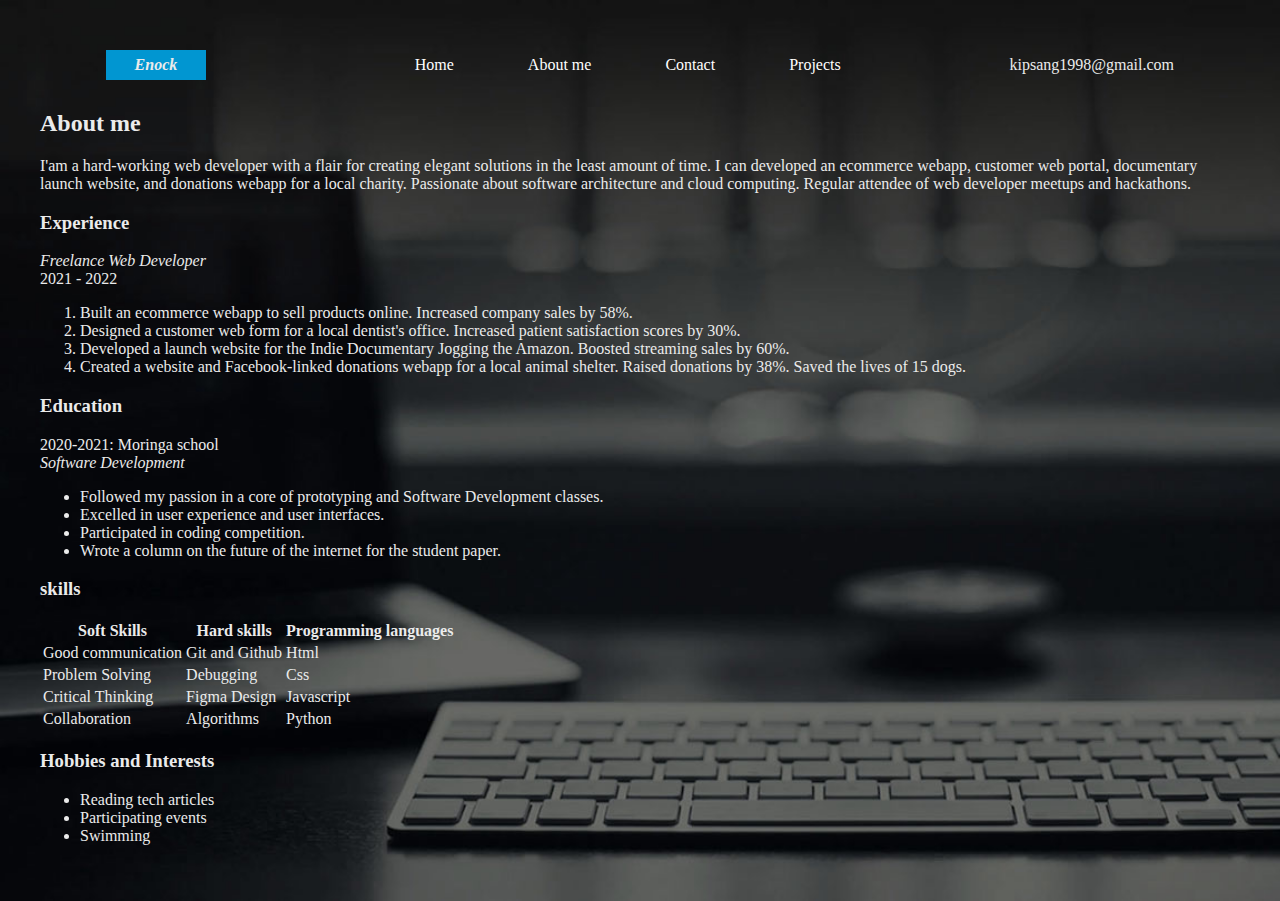
==== aboutme.html @ a1e792fb "Add content to about me page" ====
<!DOCTYPE html>
<html lang="en">
<head>
    <meta charset="UTF-8">
    <meta http-equiv="X-UA-Compatible" content="IE=edge">
    <meta name="viewport" content="width=device-width, initial-scale=1.0">
    <link rel="stylesheet" href="css/styles.css">
    <title>about me</title>
</head>
<body>
    <nav>
        <div class="logo">Enock</div>
        <div class="links">
            <ul>
                <li><a href="index.html">Home</a></li>
                <li><a href="aboutme.html">About me</a></li>
                <li><a href="contact.html">Contact</a></li>
                <li><a href="project.html">Projects</a></li>
            </ul>
        </div>
        <div class="email">kipsang1998@gmail.com</div>
    </nav>
    <div class="about">
        <h2>About me</h2>
        <p>
            I'am a hard-working web developer with a flair for creating elegant solutions in the least amount of time. 
            I can developed an ecommerce webapp, customer web portal, documentary launch website, and donations webapp 
            for a local charity. Passionate about software architecture and cloud computing. Regular attendee of 
            web developer meetups and hackathons.
        </p>
        <h3>Experience</h3>
        <p><em>Freelance Web Developer</em><br>2021 - 2022
            <ol>
                <li>Built an ecommerce webapp to sell products online. Increased company sales by 58%.</li>
                <li>Designed a customer web form for a local dentist's office. Increased patient satisfaction scores by 30%.</li>
                <li>Developed a launch website for the Indie Documentary Jogging the Amazon. Boosted streaming sales by 60%.</li>
                <li>Created a website and Facebook-linked donations webapp for a local animal shelter. Raised donations by 38%. Saved the lives of 15 dogs.</li>
            </ol>
        </p>
        <h3>Education</h3>
        <p>2020-2021:  Moringa school<br><em>Software Development</em><br>
            <ul>
                <li>Followed my passion in a core of prototyping and Software Development classes.</li>
                <li>Excelled in user experience and user interfaces.</li>
                <li>Participated in coding competition.</li>
                <li>Wrote a column on the future of the internet for the student paper.</li>
            </ul>
        </p>
        <h3>skills</h3>
        <p>
            <table>
                <tr>
                    <th>Soft Skills</th>
                    <th>Hard skills</th>
                    <th>Programming languages</th>
                </tr>
                <tr>
                    <td>Good communication</td>
                    <td>Git and Github</td>
                    <td>Html</td>
                </tr>
                <tr>
                    <td>Problem Solving</td>
                    <td>Debugging</td>
                    <td>Css</td>
                </tr>
                <tr>
                    <td>Critical Thinking</td>
                    <td>Figma Design</td>
                    <td>Javascript</td>
                </tr>
                <tr>
                    <td>Collaboration</td>
                    <td>Algorithms</td>
                    <td>Python</td>
                </tr>
            </table>
        </p>
        <h3>Hobbies and Interests</h3>
        <ul>
            <li>Reading tech articles</li>
            <li>Participating events</li>
            <li>Swimming</li>
        </ul>
    </div>
</body>
</html>
---- css/styles.css ----
*{
    font-family: poppins;
}
body{
    display: flex;
    flex-direction: column;
    background-color: black;
    color: rgb(235, 235, 235);
    margin: 20px;
    padding: 20px;
    background-image: url('/images/background1.jpg');
    background-repeat: no-repeat;
    background-size: cover;
}
nav{
    display: flex;
    justify-content: space-around;
    align-items: center;
}
.logo{
    background-color:rgb(1, 150, 209);
    width: 100px;
    display: flex;
    justify-content: center;
    align-items: center;
    height: 30px;
    font-weight:bolder;
    font-style: italic;
}
nav ul{
    width: 500px;
    display: flex;
    justify-content: space-around;
}
nav ul li{
    list-style: none;
}
nav ul li a{
    text-decoration: none;
    color: white;
    padding: 10px;
}
nav ul li a:hover{
    font-weight: 700;
}
nav ul li a:active{
    border:1px solid rgb(1, 150, 209);
}
.empty{
    height: 100px;
    width: 100%;
}
.body{
    display: flex;
    justify-content: center;
    height: fit-content;
}
.content{
    width: 400px;
}
strong{
    color: rgb(1, 150, 209);
}
button{
    background-color:rgb(1, 150, 209) ;
    border-radius: 7px;
    color: white;
    margin-right: 30px;
    padding: 8px;
}
a{
    color: rgb(1, 150, 209);
}
#profile{
    width: 400px;
}
#profile img{
    width: 400px;
    height: 350px;
    margin-left: 50px;
}
footer{
    display: flex;
    align-items: center;
    height: 50px;
}
.fa {
    padding: 10px;
    font-size: 30px;
    width: 30px;
    text-align: center;
    text-decoration: none;
  }
  .fa:hover {
    opacity: 0.7;
  }
  .fa-youtube {
    color: rgb(235, 15, 15);
  }
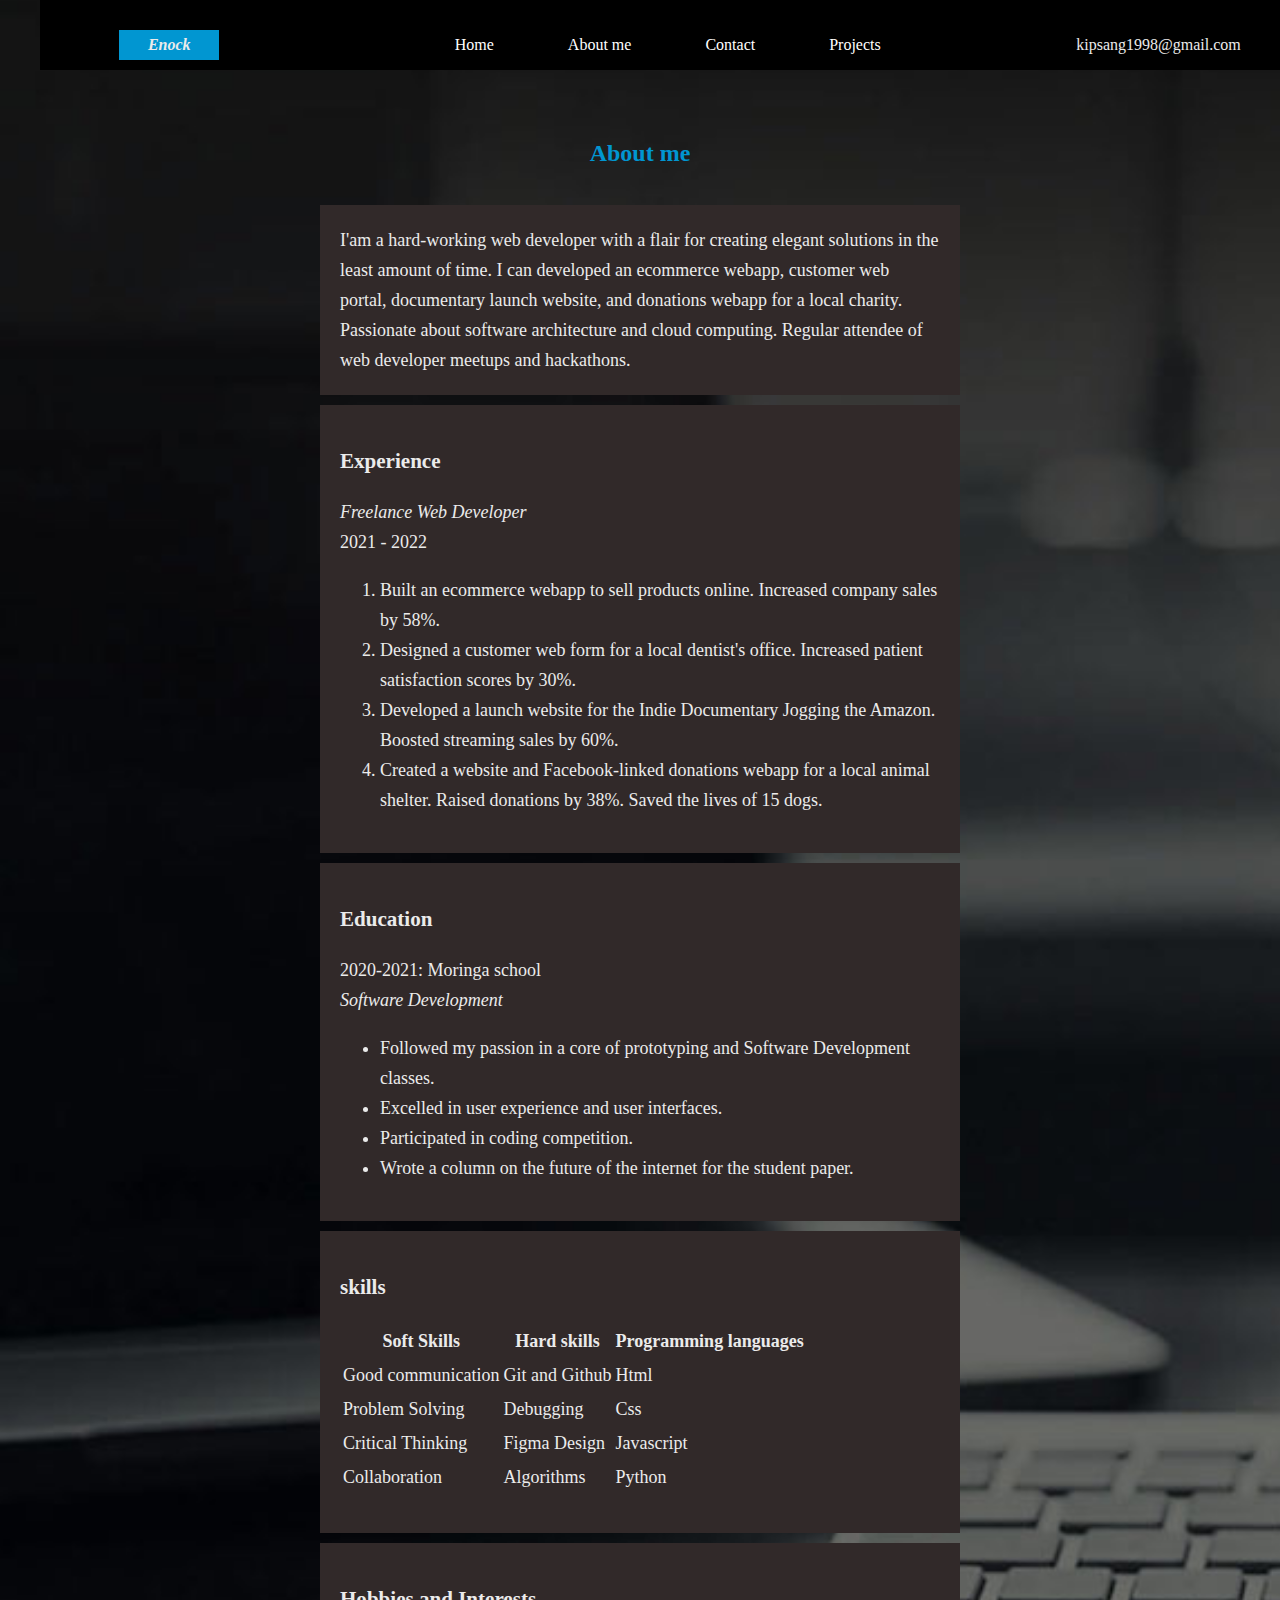
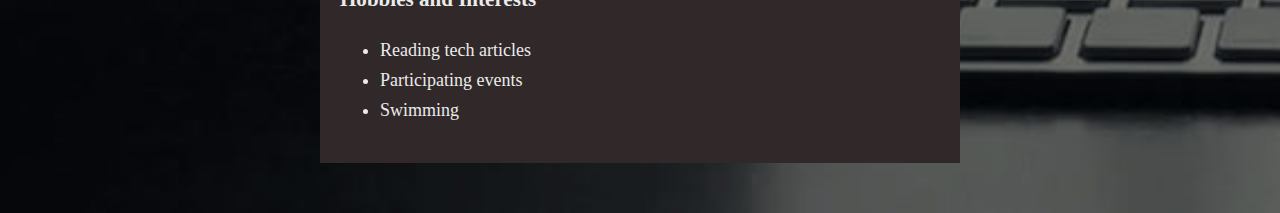
==== commit 8708ba85: "Add styles to about me page" ====
--- a/aboutme.html
+++ b/aboutme.html
@@ -7,7 +7,7 @@
     <link rel="stylesheet" href="css/styles.css">
     <title>about me</title>
 </head>
-<body>
+<body id="about">
     <nav>
         <div class="logo">Enock</div>
         <div class="links">
@@ -20,14 +20,16 @@
         </div>
         <div class="email">kipsang1998@gmail.com</div>
     </nav>
+    <div class="empty"></div>
     <div class="about">
-        <h2>About me</h2>
-        <p>
+        <h2><strong>About me</strong></h2>
+        <p class="experience">
             I'am a hard-working web developer with a flair for creating elegant solutions in the least amount of time. 
             I can developed an ecommerce webapp, customer web portal, documentary launch website, and donations webapp 
             for a local charity. Passionate about software architecture and cloud computing. Regular attendee of 
             web developer meetups and hackathons.
         </p>
+        <div class="experience">
         <h3>Experience</h3>
         <p><em>Freelance Web Developer</em><br>2021 - 2022
             <ol>
@@ -37,6 +39,8 @@
                 <li>Created a website and Facebook-linked donations webapp for a local animal shelter. Raised donations by 38%. Saved the lives of 15 dogs.</li>
             </ol>
         </p>
+        </div>
+        <div class="experience">
         <h3>Education</h3>
         <p>2020-2021:  Moringa school<br><em>Software Development</em><br>
             <ul>
@@ -46,6 +50,8 @@
                 <li>Wrote a column on the future of the internet for the student paper.</li>
             </ul>
         </p>
+        </div>
+        <div class="experience">
         <h3>skills</h3>
         <p>
             <table>
@@ -76,12 +82,15 @@
                 </tr>
             </table>
         </p>
+        </div>
+        <div class="experience">
         <h3>Hobbies and Interests</h3>
         <ul>
             <li>Reading tech articles</li>
             <li>Participating events</li>
             <li>Swimming</li>
         </ul>
+        </div>
     </div>
 </body>
 </html>--- a/css/styles.css
+++ b/css/styles.css
@@ -11,11 +11,19 @@
     background-image: url('/images/background1.jpg');
     background-repeat: no-repeat;
     background-size: cover;
+    position: relative;
 }
 nav{
     display: flex;
     justify-content: space-around;
     align-items: center;
+    position: fixed;
+    top: 0%;
+    width: 100%;
+    margin-top: 0px;
+    padding-top: 20px;
+    background-color: black;
+    /*position:sticky;*/
 }
 .logo{
     background-color:rgb(1, 150, 209);
@@ -47,7 +55,7 @@
     border:1px solid rgb(1, 150, 209);
 }
 .empty{
-    height: 100px;
+    height: 80px;
     width: 100%;
 }
 .body{
@@ -96,4 +104,20 @@
   }
   .fa-youtube {
     color: rgb(235, 15, 15);
+  }
+  #about{
+      background-repeat: repeat;
+  }
+  .about{
+      display: flex;
+      flex-direction: column;
+      align-items: center;
+  }
+  .experience{
+      background-color: rgb(49, 41, 41);
+      width: 50%;
+      padding: 20px;
+      margin-bottom: 10px;
+      line-height: 30px;
+      font-size: large;
   }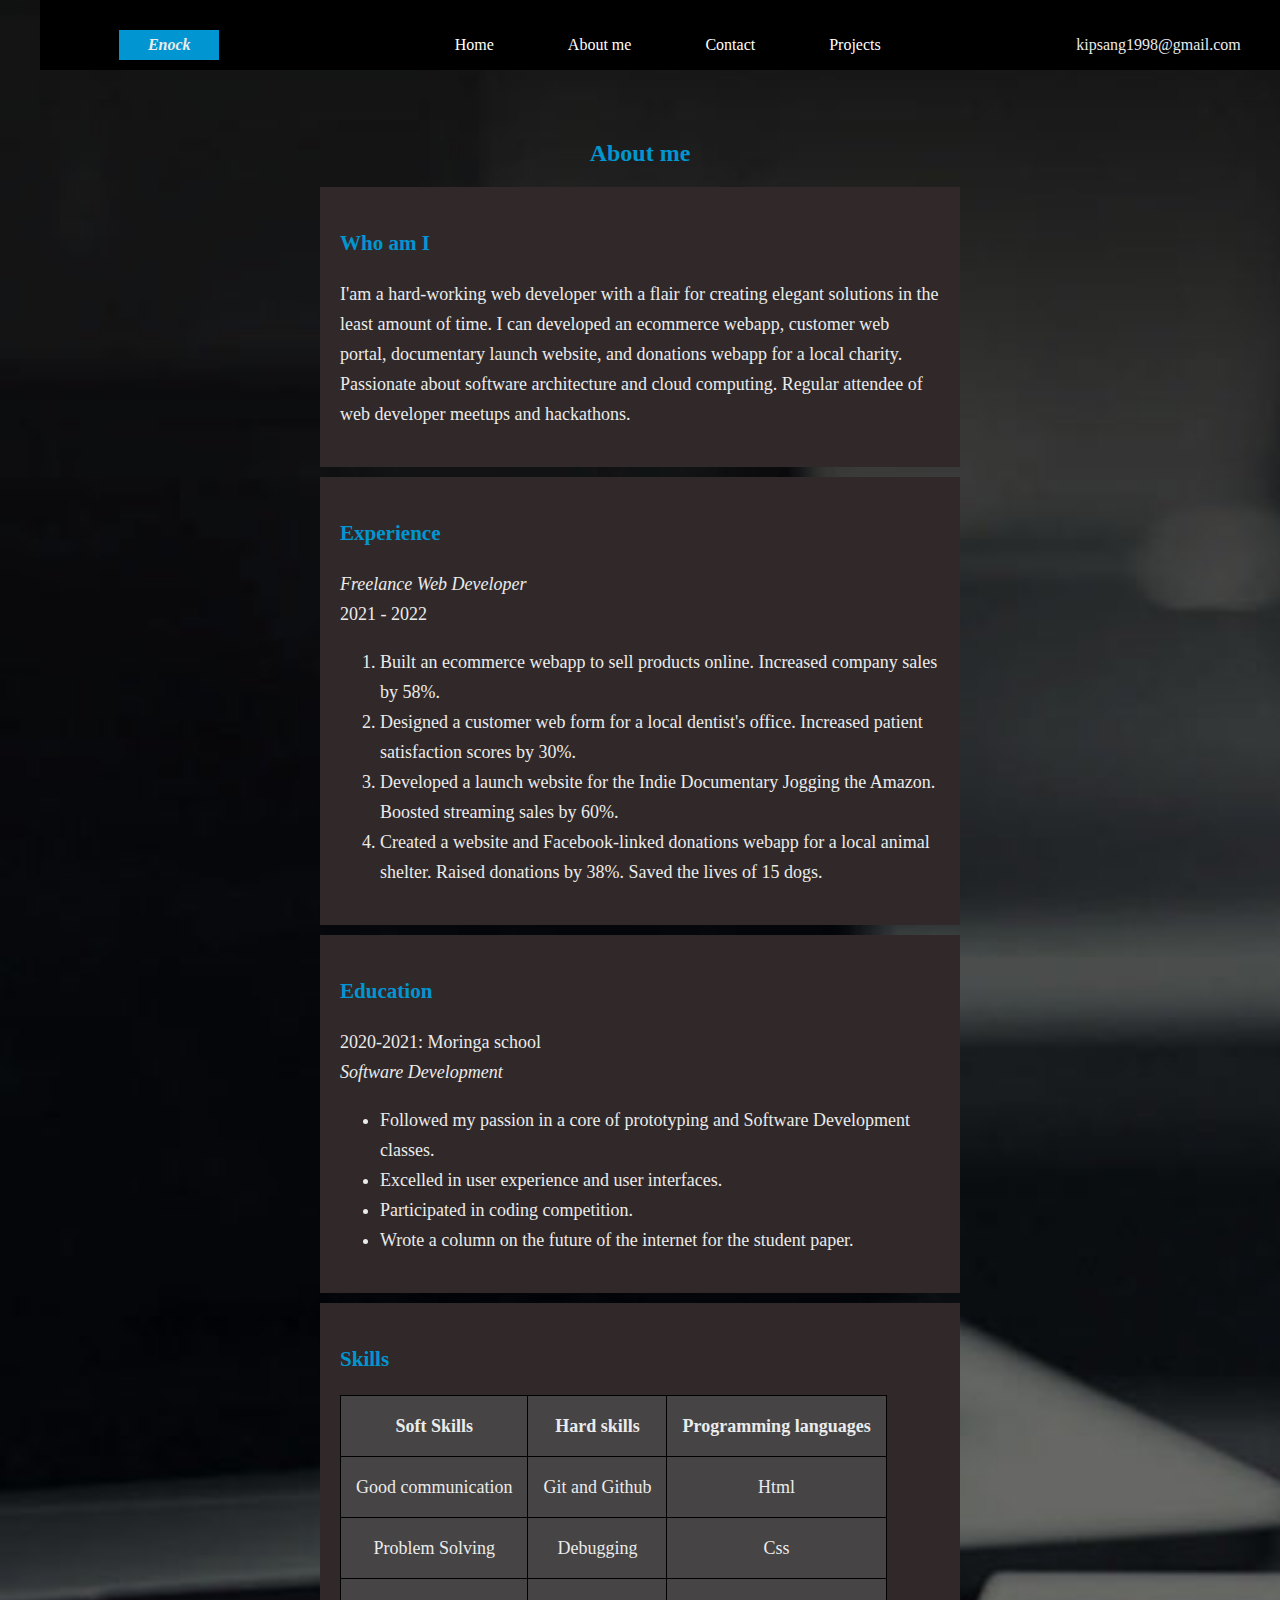
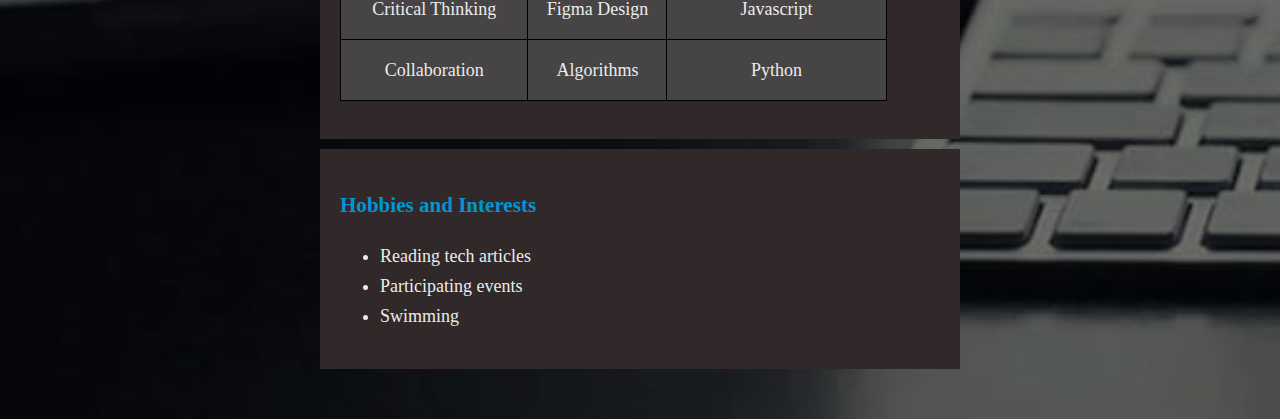
==== commit 1b43b815: "Add contact me page" ====
--- a/aboutme.html
+++ b/aboutme.html
@@ -23,14 +23,17 @@
     <div class="empty"></div>
     <div class="about">
         <h2><strong>About me</strong></h2>
-        <p class="experience">
+        <div class="experience">
+        <h3><strong>Who am I</strong></h3>
+        <p>
             I'am a hard-working web developer with a flair for creating elegant solutions in the least amount of time. 
             I can developed an ecommerce webapp, customer web portal, documentary launch website, and donations webapp 
             for a local charity. Passionate about software architecture and cloud computing. Regular attendee of 
             web developer meetups and hackathons.
         </p>
+        </div>
         <div class="experience">
-        <h3>Experience</h3>
+        <h3><strong>Experience</strong></h3>
         <p><em>Freelance Web Developer</em><br>2021 - 2022
             <ol>
                 <li>Built an ecommerce webapp to sell products online. Increased company sales by 58%.</li>
@@ -41,7 +44,7 @@
         </p>
         </div>
         <div class="experience">
-        <h3>Education</h3>
+        <h3><strong>Education</strong></h3>
         <p>2020-2021:  Moringa school<br><em>Software Development</em><br>
             <ul>
                 <li>Followed my passion in a core of prototyping and Software Development classes.</li>
@@ -52,7 +55,7 @@
         </p>
         </div>
         <div class="experience">
-        <h3>skills</h3>
+        <h3><strong>Skills</strong></h3>
         <p>
             <table>
                 <tr>
@@ -84,7 +87,7 @@
         </p>
         </div>
         <div class="experience">
-        <h3>Hobbies and Interests</h3>
+        <h3><strong>Hobbies and Interests</strong></h3>
         <ul>
             <li>Reading tech articles</li>
             <li>Participating events</li>
--- a/css/styles.css
+++ b/css/styles.css
@@ -120,4 +120,42 @@
       margin-bottom: 10px;
       line-height: 30px;
       font-size: large;
+  }
+  th, td {
+    border: 1px solid black;
+    background-color: rgb(70, 68, 68);
+    text-align: center;
+    padding: 15px;
+    text-align: center;
+  }
+  table{
+      border-collapse: collapse;
+  }
+  input[type=text], select, textarea {
+    width: 100%;
+    padding: 12px;
+    border: 1px solid #ccc;
+    border-radius: 4px;
+    box-sizing: border-box;
+    margin-top: 6px;
+    margin-bottom: 16px;
+    resize: vertical;
+    font-size: medium;
+  }
+  
+  input[type=submit] {
+    background-color: rgb(1, 150, 209);
+    color: white;
+    padding: 12px 20px;
+    border: none;
+    border-radius: 4px;
+    cursor: pointer;
+  }
+  
+  input[type=submit]:hover {
+    background-color: rgb(1, 150, 209);
+}
+  .contact{
+      width: 50%;
+      margin-left: 25%;
   }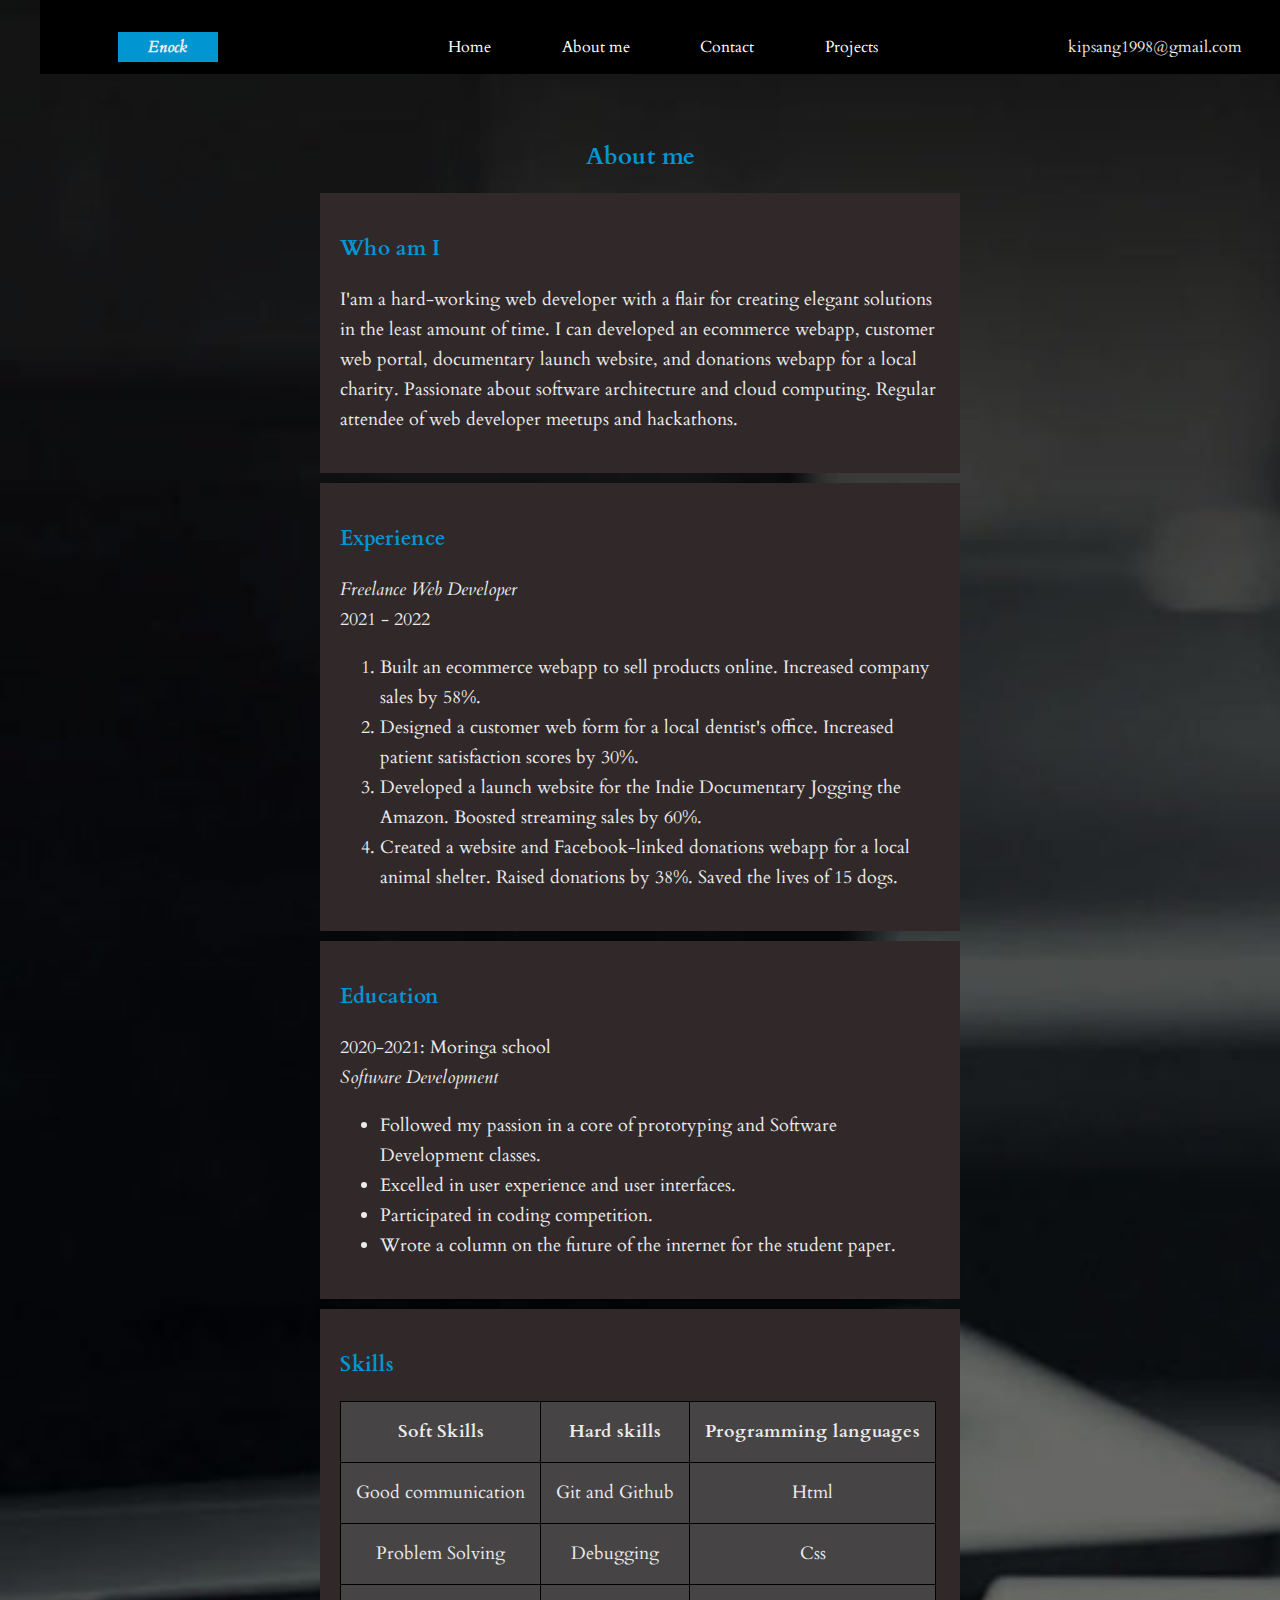
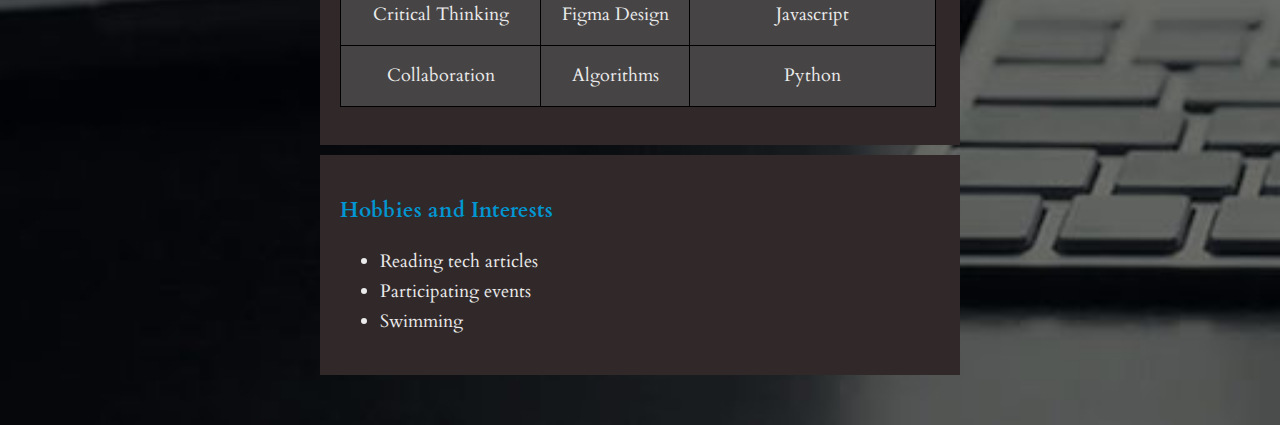
==== commit ba4227eb: "Add live link to projects" ====
--- a/aboutme.html
+++ b/aboutme.html
@@ -4,6 +4,7 @@
     <meta charset="UTF-8">
     <meta http-equiv="X-UA-Compatible" content="IE=edge">
     <meta name="viewport" content="width=device-width, initial-scale=1.0">
+    <link rel="stylesheet" href="https://fonts.googleapis.com/css?family=Cardo">
     <link rel="stylesheet" href="css/styles.css">
     <title>about me</title>
 </head>
@@ -15,7 +16,7 @@
                 <li><a href="index.html">Home</a></li>
                 <li><a href="aboutme.html">About me</a></li>
                 <li><a href="contact.html">Contact</a></li>
-                <li><a href="project.html">Projects</a></li>
+                <li><a href="projects.html">Projects</a></li>
             </ul>
         </div>
         <div class="email">kipsang1998@gmail.com</div>
--- a/css/styles.css
+++ b/css/styles.css
@@ -1,5 +1,5 @@
 *{
-    font-family: poppins;
+    font-family: Cardo;
 }
 body{
     display: flex;
@@ -158,4 +158,35 @@
   .contact{
       width: 50%;
       margin-left: 25%;
-  }+  }
+  .projects{
+      margin-left: 40px;
+  }
+  .streetfood, .photography, .portfolio{
+      display: flex;
+      flex-direction: column;
+      align-content: center;
+      align-items: center;
+      float: left;
+      width: 40%;
+      margin:10px;
+      background-color: rgb(70, 68, 68);
+  }
+  .streetfood img{
+      width: 300px;
+      height: 200px;
+  }
+  .photography img{
+    width: 300px;
+    height: 200px;
+}
+.photography p, .streetfood p, .portfolio p{
+    width: 300px;
+}
+.portfolio img{
+    width: 300px;
+    height: 200px;
+}
+button a{
+    text-decoration: none;
+}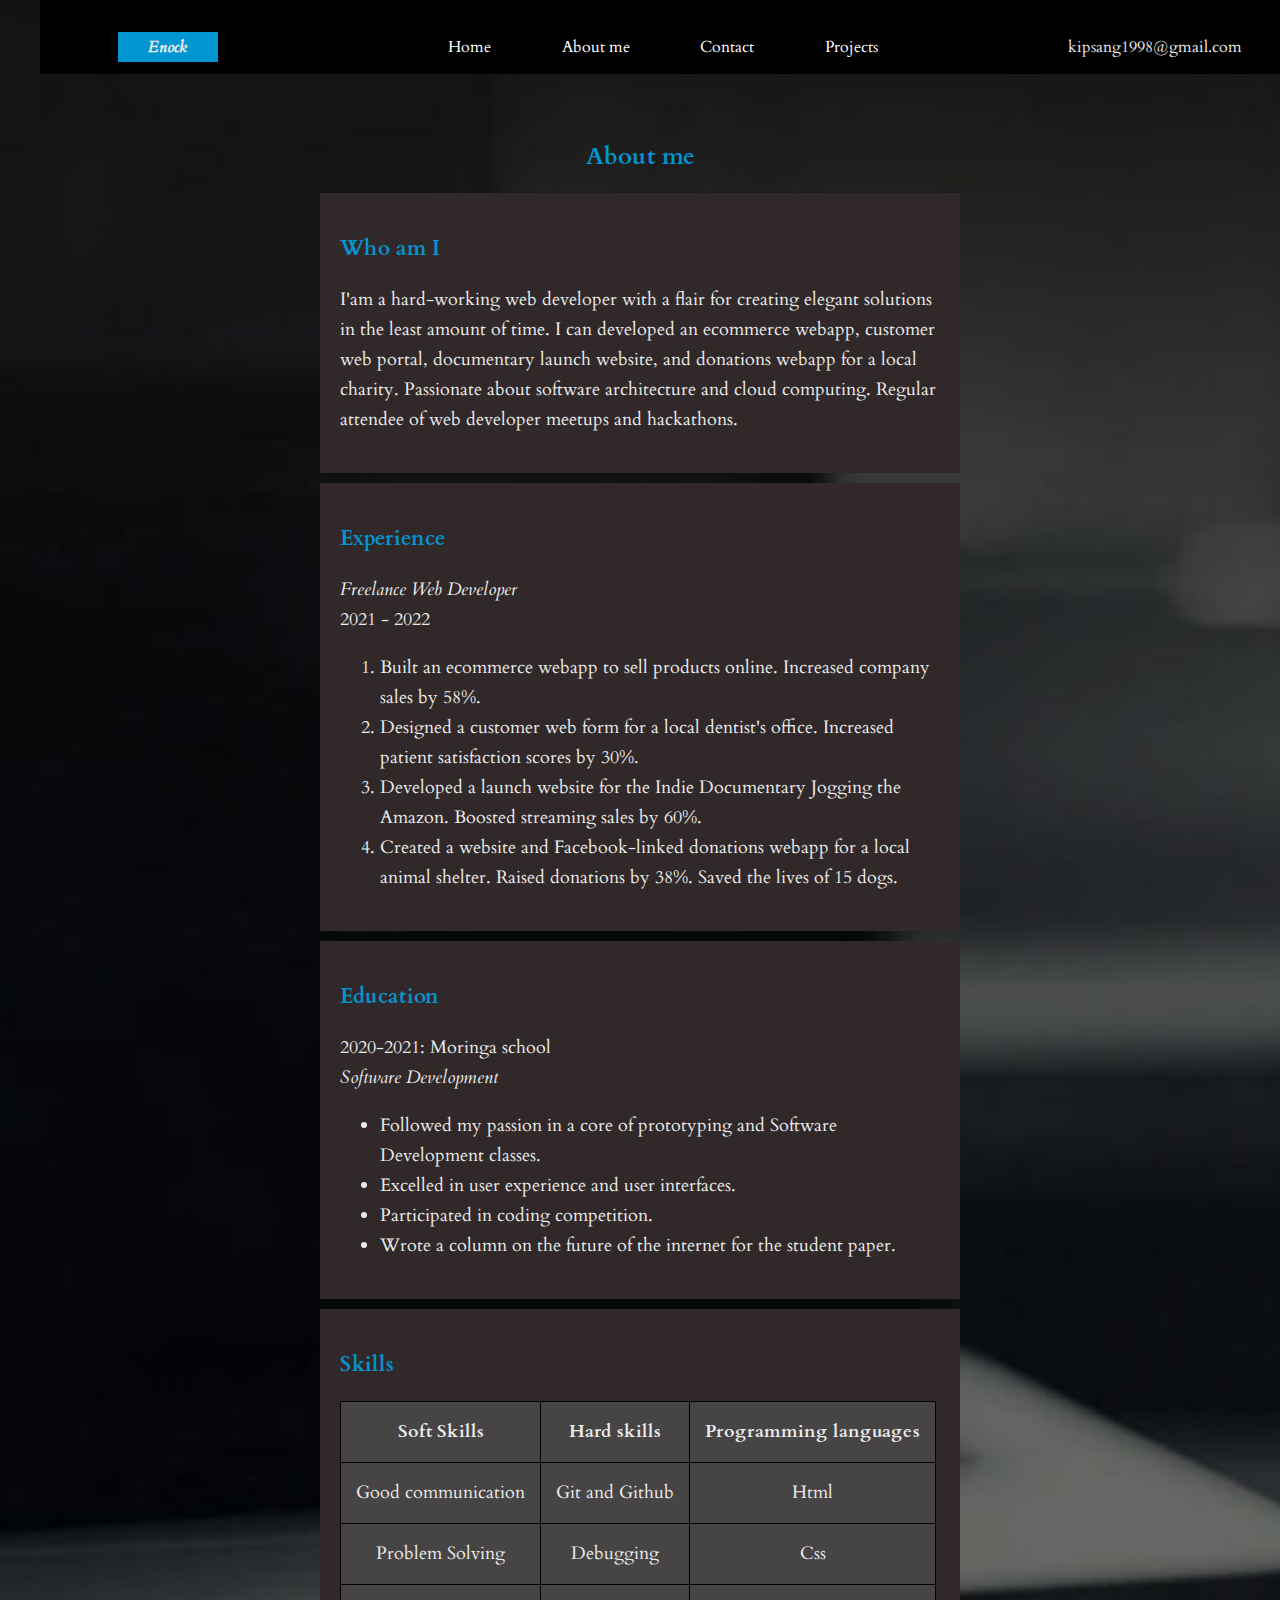
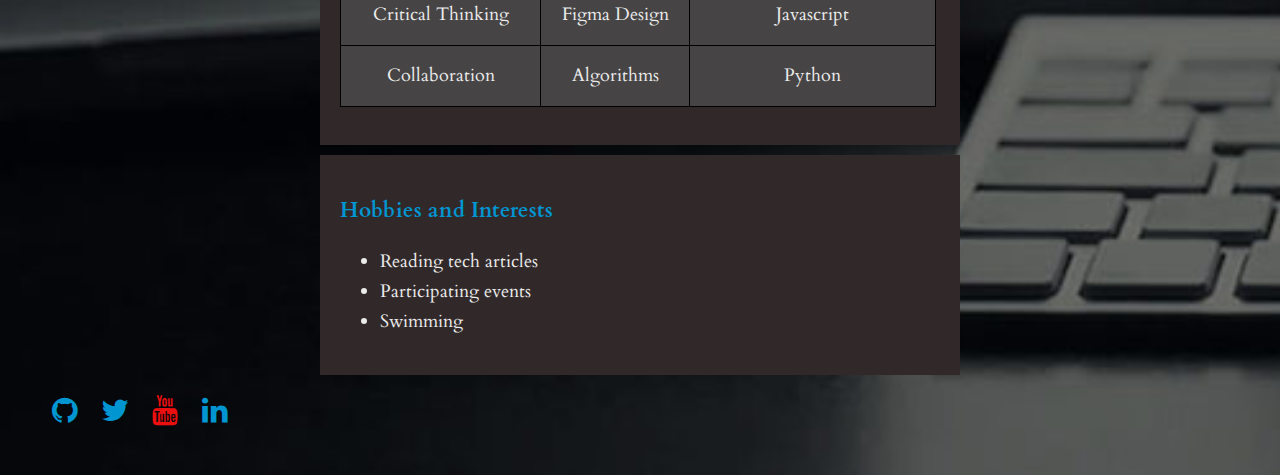
==== commit b1b0c431: "Add links to pages" ====
--- a/aboutme.html
+++ b/aboutme.html
@@ -5,6 +5,7 @@
     <meta http-equiv="X-UA-Compatible" content="IE=edge">
     <meta name="viewport" content="width=device-width, initial-scale=1.0">
     <link rel="stylesheet" href="https://fonts.googleapis.com/css?family=Cardo">
+    <link rel="stylesheet" href="https://cdnjs.cloudflare.com/ajax/libs/font-awesome/4.7.0/css/font-awesome.min.css">
     <link rel="stylesheet" href="css/styles.css">
     <title>about me</title>
 </head>
@@ -96,5 +97,11 @@
         </ul>
         </div>
     </div>
+    <footer>
+        <a href="https://github.com/kipsang01/" class="fa fa-github"></a>
+        <a href="https://twitter.com/login" class="fa fa-twitter"></a>
+        <a href="https://www.youtube.com/" class="fa fa-youtube"></a>
+        <a href="https://www.linkedin.com/login" class="fa fa-linkedin"></a>
+    </footer>
 </body>
 </html>--- a/css/styles.css
+++ b/css/styles.css
@@ -91,6 +91,7 @@
     display: flex;
     align-items: center;
     height: 50px;
+    position: static;
 }
 .fa {
     padding: 10px;
@@ -186,7 +187,4 @@
 .portfolio img{
     width: 300px;
     height: 200px;
-}
-button a{
-    text-decoration: none;
 }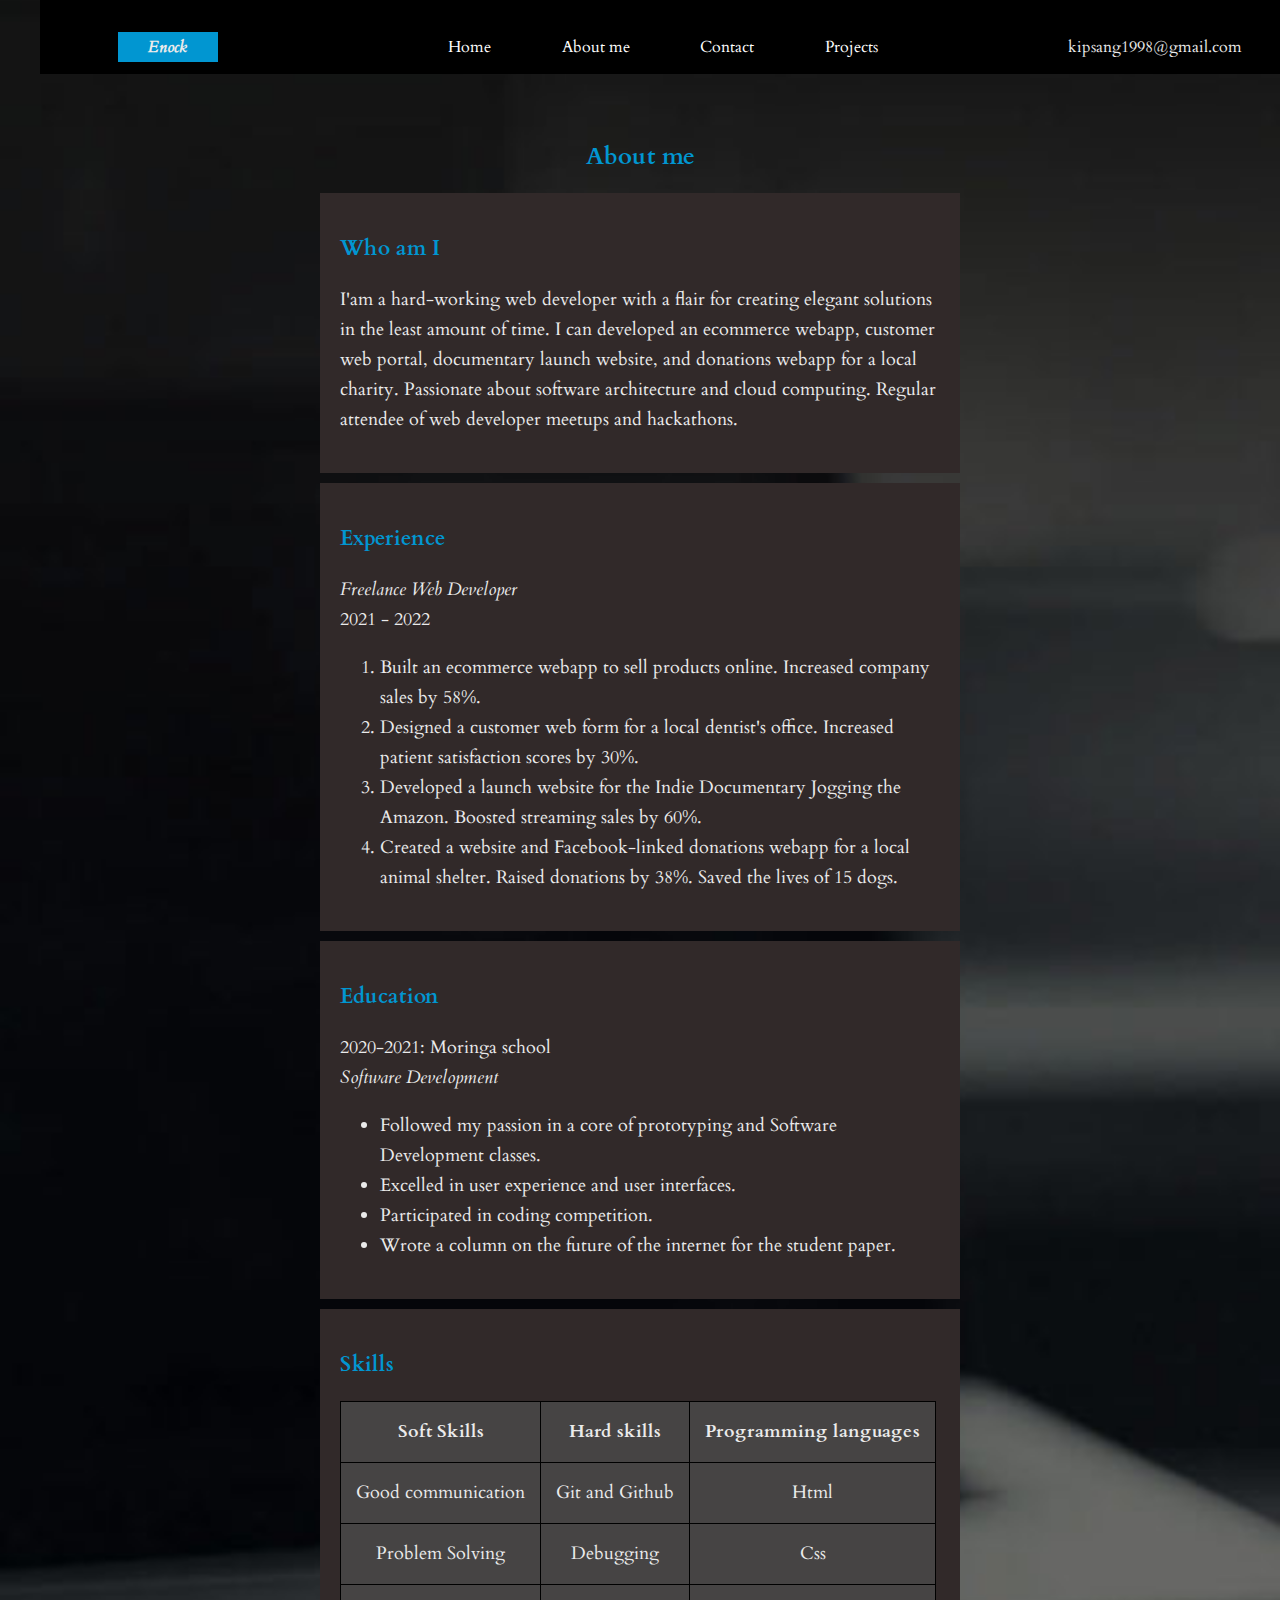
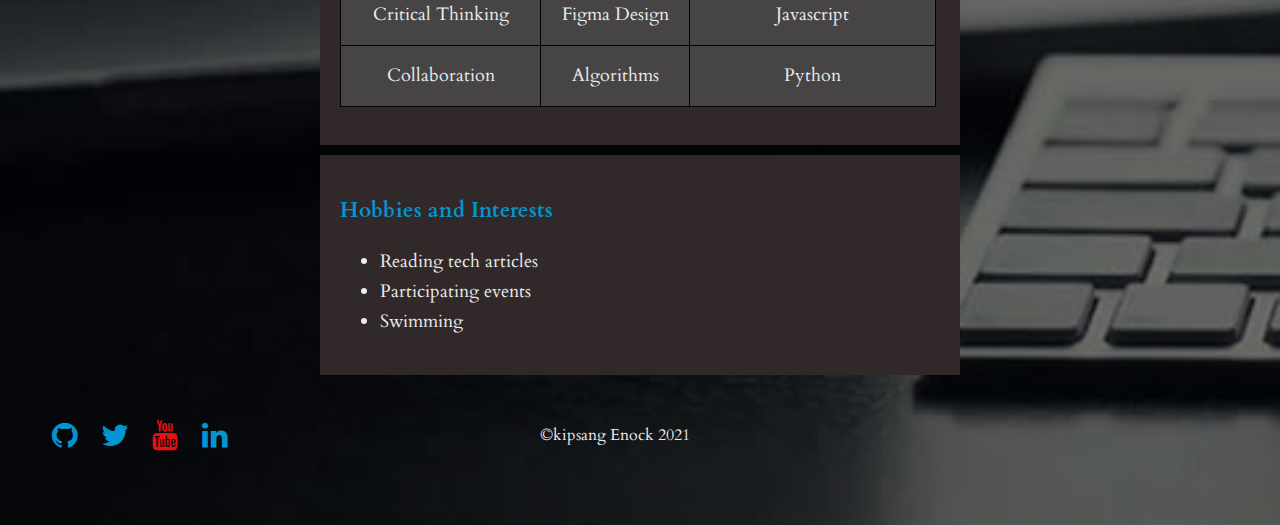
==== commit f04df8e6: "Add copyright symbol to the footer" ====
--- a/aboutme.html
+++ b/aboutme.html
@@ -102,6 +102,7 @@
         <a href="https://twitter.com/login" class="fa fa-twitter"></a>
         <a href="https://www.youtube.com/" class="fa fa-youtube"></a>
         <a href="https://www.linkedin.com/login" class="fa fa-linkedin"></a>
+        <p>&#169;kipsang Enock 2021</p>
     </footer>
 </body>
 </html>--- a/css/styles.css
+++ b/css/styles.css
@@ -90,8 +90,11 @@
 footer{
     display: flex;
     align-items: center;
-    height: 50px;
+    height: 100px;
     position: static;
+}
+footer p{
+    margin-left: 300px;
 }
 .fa {
     padding: 10px;
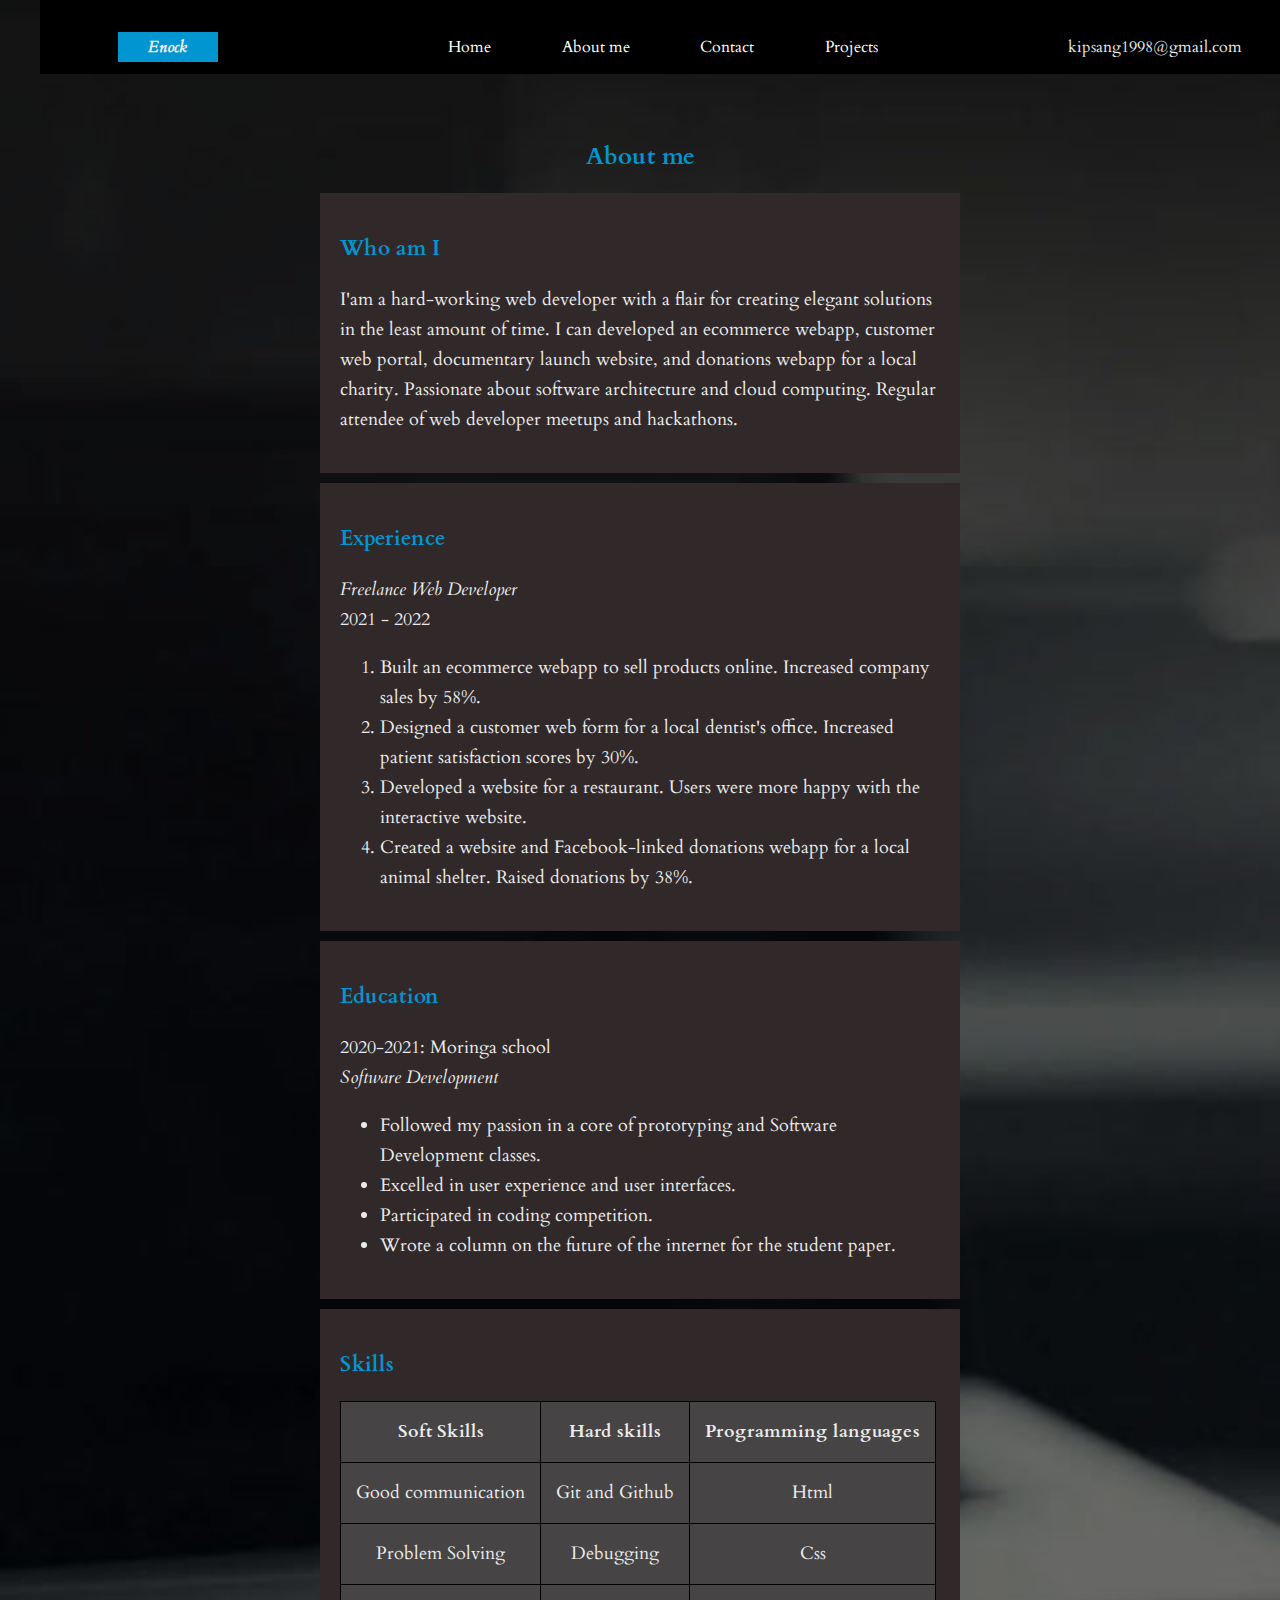
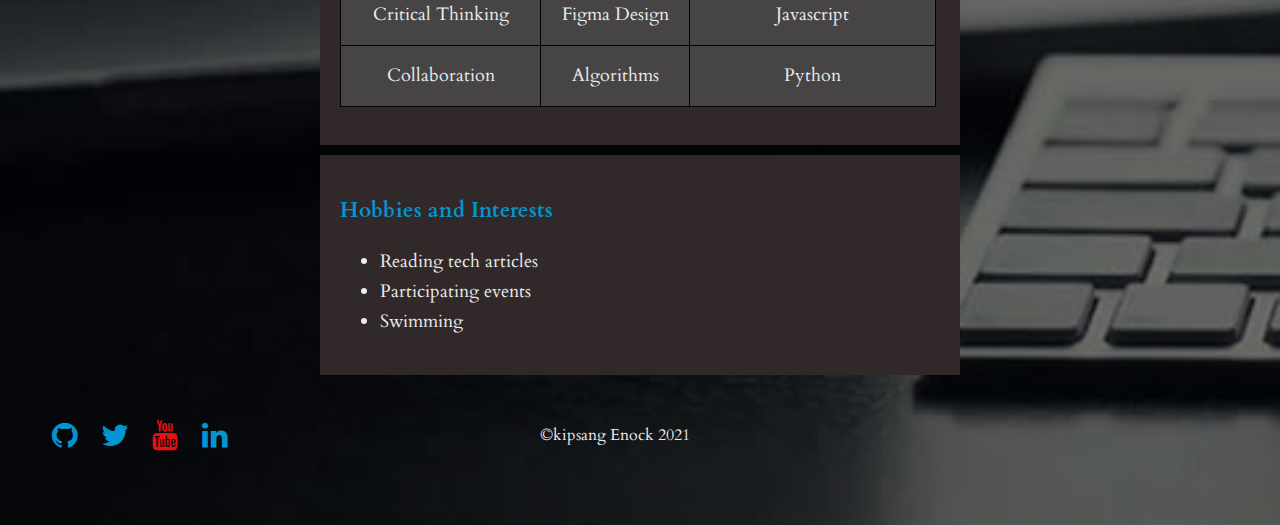
==== commit 0bafb726: "Add style to projects display page" ====
--- a/aboutme.html
+++ b/aboutme.html
@@ -40,8 +40,8 @@
             <ol>
                 <li>Built an ecommerce webapp to sell products online. Increased company sales by 58%.</li>
                 <li>Designed a customer web form for a local dentist's office. Increased patient satisfaction scores by 30%.</li>
-                <li>Developed a launch website for the Indie Documentary Jogging the Amazon. Boosted streaming sales by 60%.</li>
-                <li>Created a website and Facebook-linked donations webapp for a local animal shelter. Raised donations by 38%. Saved the lives of 15 dogs.</li>
+                <li>Developed a website for a restaurant. Users were more happy with the interactive website.</li>
+                <li>Created a website and Facebook-linked donations webapp for a local animal shelter. Raised donations by 38%.</li>
             </ol>
         </p>
         </div>
--- a/css/styles.css
+++ b/css/styles.css
@@ -52,7 +52,7 @@
     font-weight: 700;
 }
 nav ul li a:active{
-    border:1px solid rgb(1, 150, 209);
+    color: rgb(1, 150, 209);
 }
 .empty{
     height: 80px;
@@ -190,4 +190,7 @@
 .portfolio img{
     width: 300px;
     height: 200px;
+}
+#project{
+    margin-left: 40%;
 }